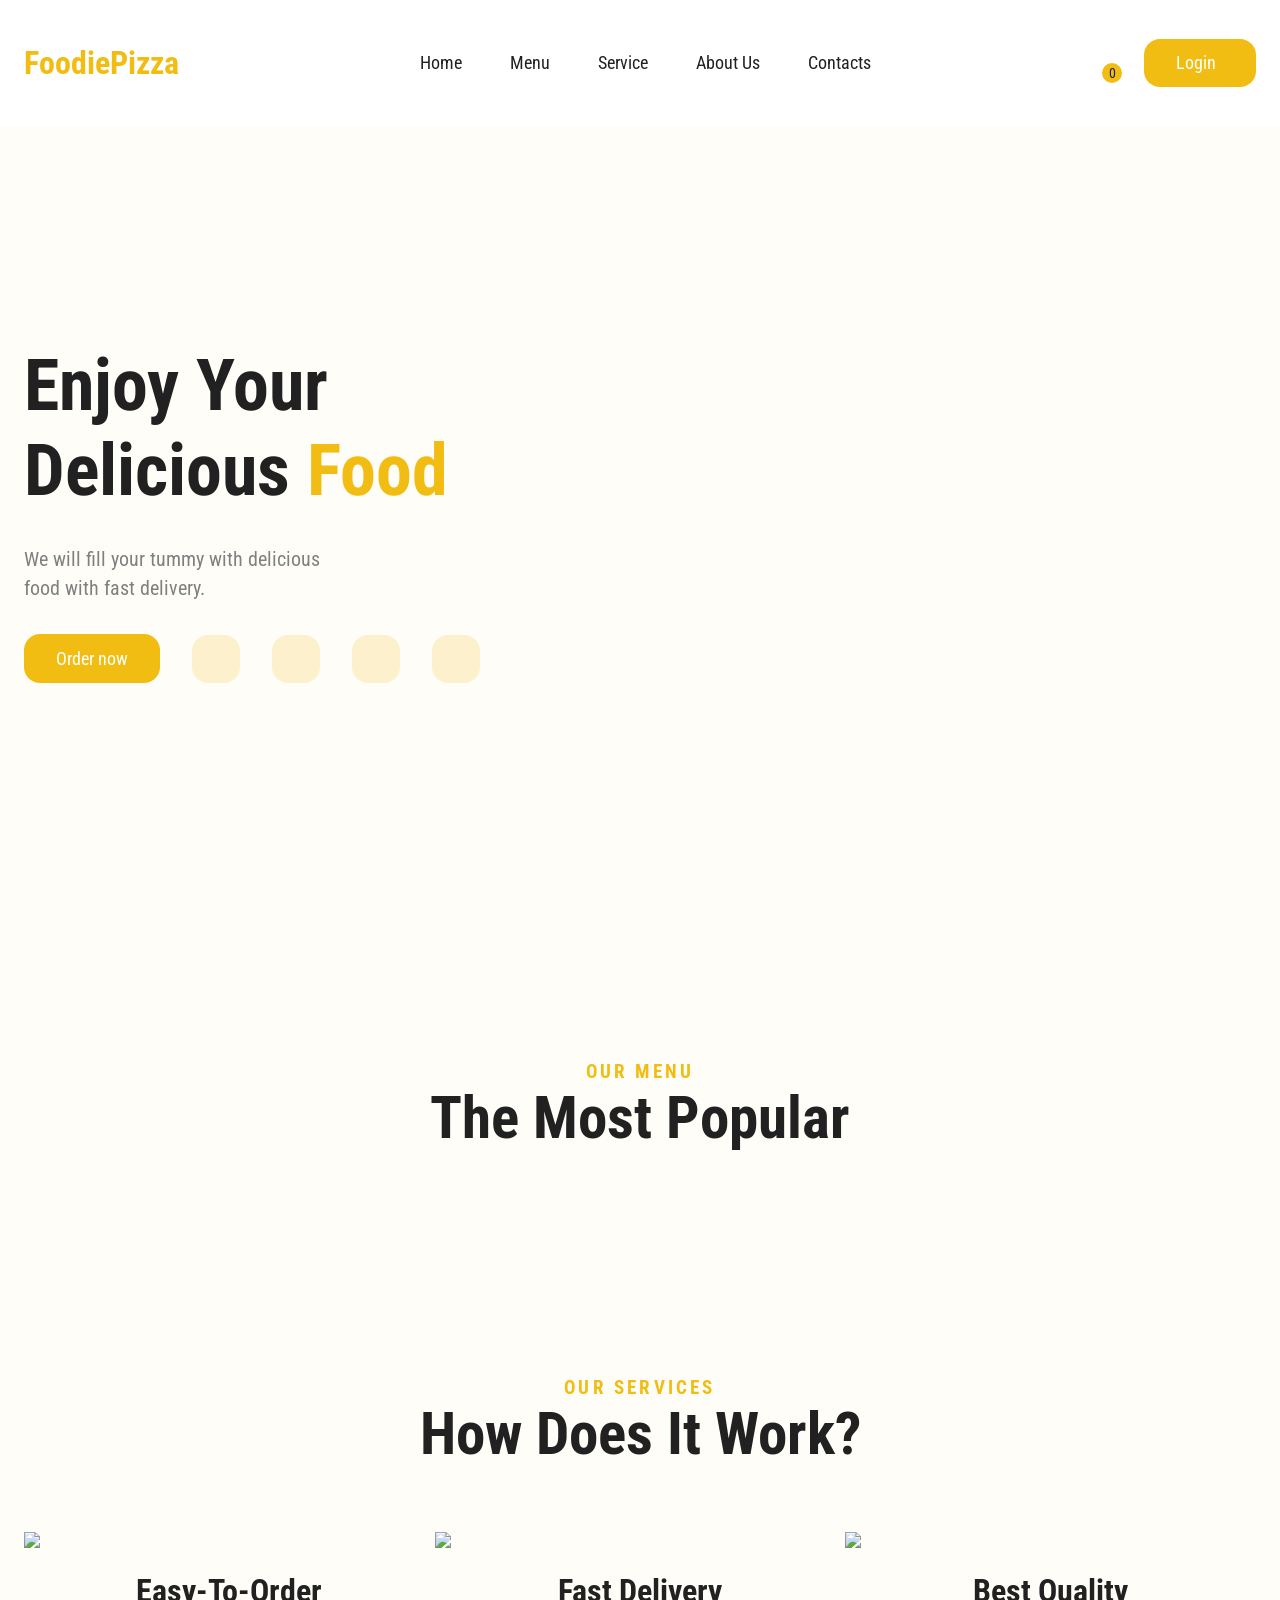
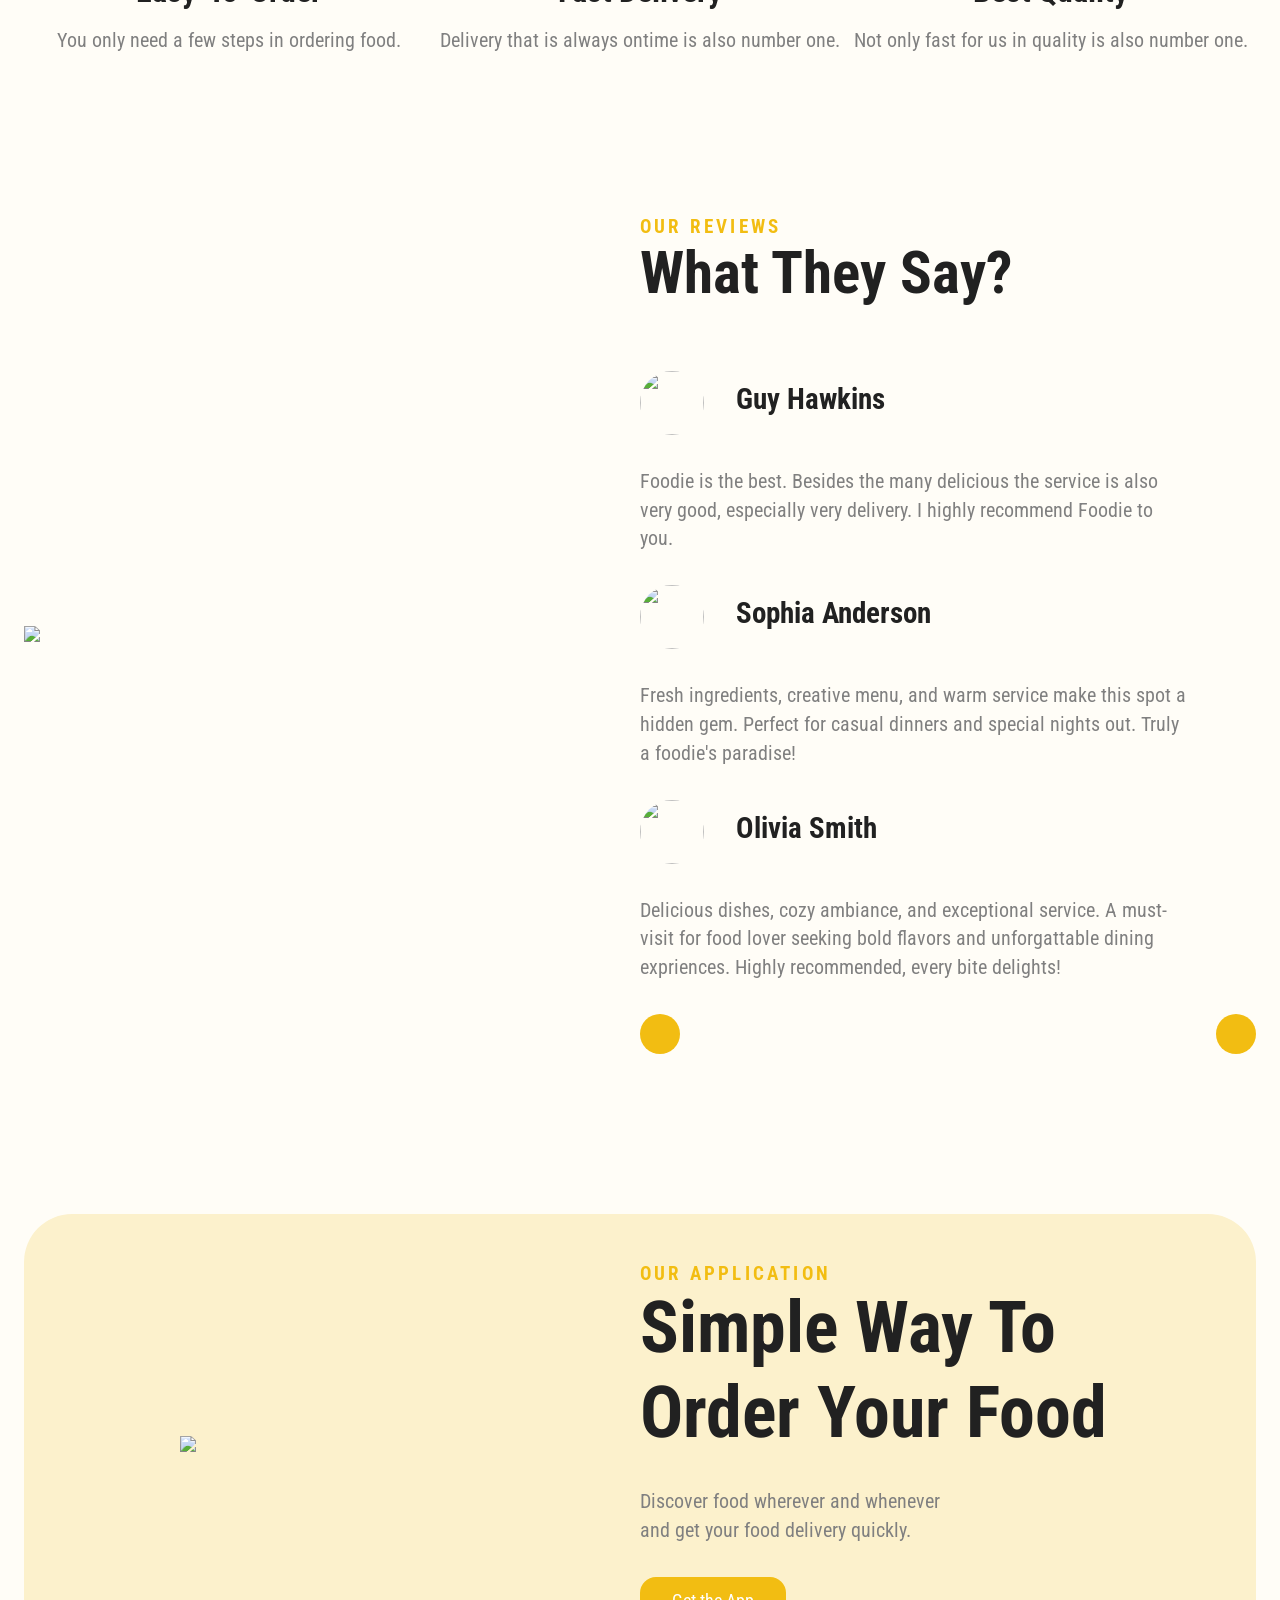
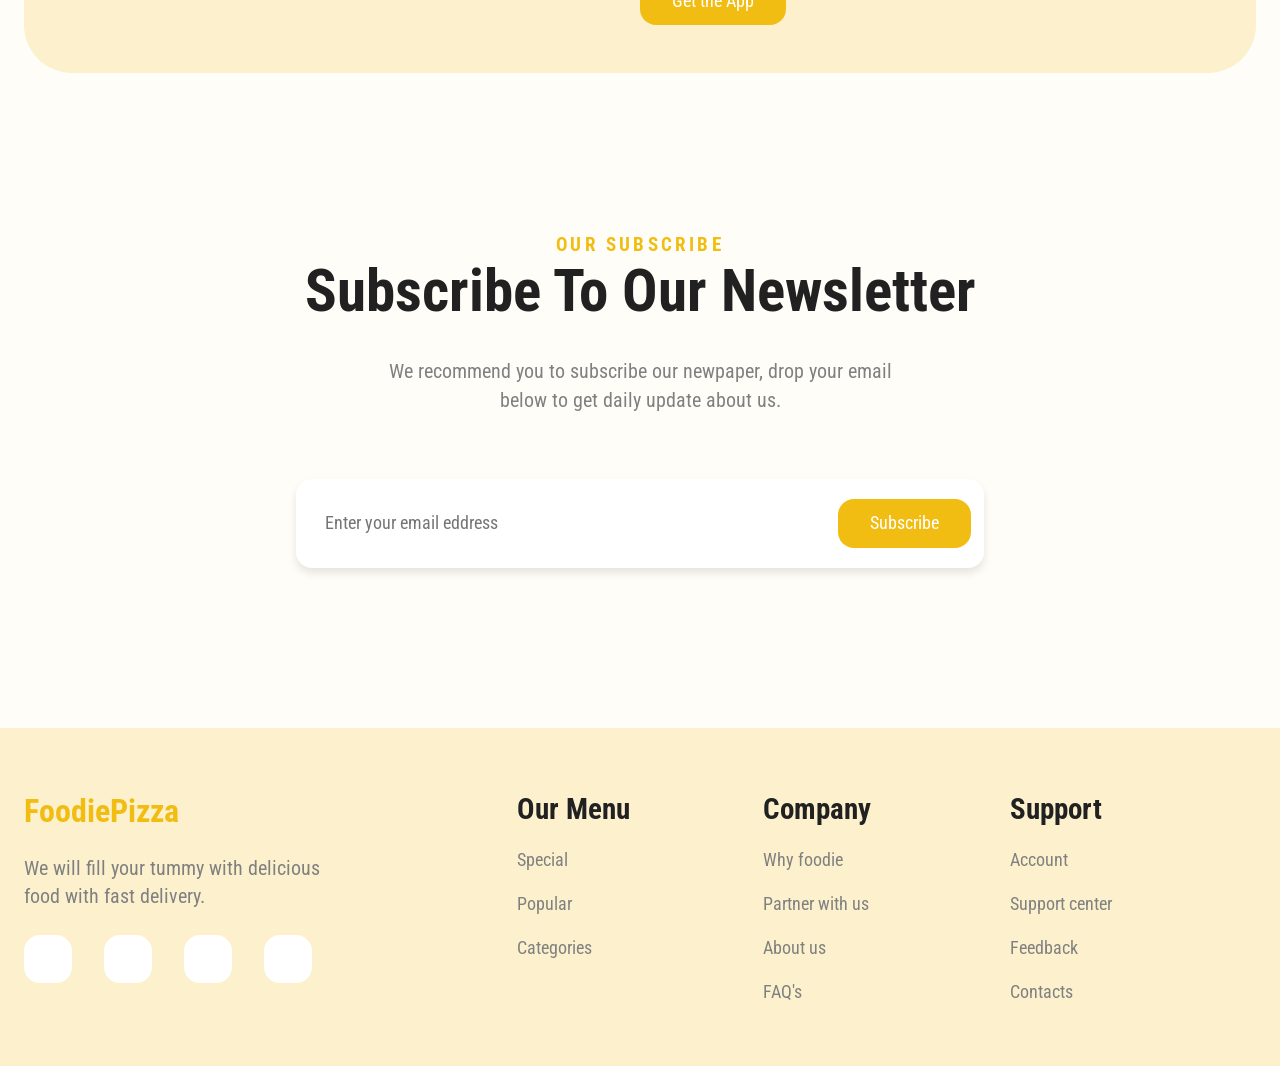
==== index.html @ daa7cce9 "update code" ====
<!DOCTYPE html>
<html lang="en">

<head>
    <meta charset="UTF-8">
    <meta name="viewport" content="width=device-width, initial-scale=1.0">
    <title>Smart Online Pizza Delivery Management System</title>
    <link rel="stylesheet" href="https://cdnjs.cloudflare.com/ajax/libs/font-awesome/7.0.1/css/all.min.css"
        integrity="sha512-2SwdPD6INVrV/lHTZbO2nodKhrnDdJK9/kg2XD1r9uGqPo1cUbujc+IYdlYdEErWNu69gVcYgdxlmVmzTWnetw=="
        crossorigin="anonymous" referrerpolicy="no-referrer" />
    <link rel="stylesheet" href="https://cdn.jsdelivr.net/npm/swiper@12/swiper-bundle.min.css" />
    <link rel="icon" href="/Images/Web-Icon.png">
    <link rel="stylesheet" href="style.css">
    <script defer src="main.js"></script>
</head>

<body>
    <!-- HEADER PART -->
    <header>
        <nav class="navbar flex between wrapper">
            <a href="index1.html" class="logo" id="logo-Link">FoodiePizza</a>

            <!-- DESKTOP MENUS -->
            <ul class="navlist flex gap-3">
                <li>
                    <a href="home.html" class="home-link">Home</a>
                </li>
                <a href="menu.html" class="menu-link">Menu</a>
                </li>
                <!-- <li class="dropdown">

                    <ul class="dropdown-menu">
                        <li><a href="#">Giant Slice</a></li>
                        <li><a href="#">Regular Pizza</a></li>
                        <li><a href="#">Sides</a></li>
                        <li><a href="#">Medium Pizza</a></li>
                        <li><a href="#">Large Pizza</a></li>
                        <li><a href="#">Simple-Veg</a></li>
                        <li><a href="#">Premium-Veg</a></li>
                        <li><a href="#">Exotic-Veg</a></li>
                        <li><a href="#">Special-Veg</a></li>
                        <li><a href="#">Jain-Special-Veg</a></li>
                        <li><a href="#">Veg-Cheese-Burst-Pizza</a></li>
                        <li><a href="#">Value-Meal</a></li>
                        <li><a href="#">Garlic-Bread</a></li>
                        <li><a href="#">Pastas</a></li>
                    </ul> 
                </li>-->
                <li>
                    <a href="service.html" class="service-link">Service</a>
                </li>
                <li>
                    <a href="about.html" class="about-link">About Us</a>
                </li>
                <li>
                    <a href="contact.html" class="contact-link">Contacts</a>
                </li>
            </ul>

            <div class="desktop-action flex gap-2">
                <a href="#" class="cart-icon">
                    <i class="fa-solid fa-bag-shopping"></i>
                    <span class="cart-value">0</span>
                </a>
                <a href="login.html" class="btn">
                    Login
                    &nbsp;
                    <i class="fa-solid fa-arrow-right-from-bracket"></i>
                </a>
                <a href="#" class="hamburger">
                    <i class="fa-solid fa-bars"></i>
                </a>
            </div>

            <!-- MOBILE MENUS -->
            <ul class="mobile-menu">
                <li>
                    <a href="home.html">Home</a>
                </li>
                <li>
                    <a href="menu.html">Menu</a>
                </li>
                <li>
                    <a href="service.html">Service</a>
                </li>
                <li>
                    <a href="about.html">About Us</a>
                </li>
                <li>
                    <a href="contact.html">Contacts</a>
                </li>
                <li>
                    <a href="login.html" class="btn">
                        Sign In
                        &nbsp;
                        <i class="fa-solid fa-arrow-right-from-bracket"></i>
                    </a>
                </li>
            </ul>
        </nav>
    </header>

    <!-- SECTION PART -->
    <main>
        <section id="home">
            <div class="hero-section flex wrapper gap-4">
                <div class="content">
                    <h1>
                        Enjoy Your <br> Delicious
                        <span>Food</span>
                    </h1>
                    <p class="para">
                        We will fill your tummy with delicious<br> food with fast delivery.
                    </p>
                    <div class="flex gap-2">
                        <a href="#" class="btn">Order now</a>

                        <a href="#" class="social-icon">
                            <i class="fa-brands fa-x-twitter"></i>
                        </a>
                        <a href="#" class="social-icon">
                            <i class="fa-brands fa-instagram"></i>
                        </a>
                        <a href="#" class="social-icon">
                            <i class="fa-brands fa-facebook-f"></i>
                        </a>
                        <a href="#" class="social-icon">
                            <i class="fa-brands fa-google-plus-g"></i>
                        </a>
                    </div>
                </div>

                <div class="image-container">
                    <img src="Images/delivery-man.png" alt="" srcset="">
                </div>
            </div>
        </section>

        <section id="menu">
            <div class="wrapper p-top">
                <div class="text-center">
                    <h5>Our Menu</h5>
                    <h2>The Most Popular</h2>
                </div>
                <div class="card-list text-center flex mt-4 gap-3">
                    <!-- <div id="home-products" class="card-list text-center flex mt-4 gap-3"></div> -->
                    <!-- <div class="order-card">
                        <div class="card-image">
                            <img src="Images/pizza-1.png">
                        </div>
                        <h4>Tomato Cheesy Pizza</h4>
                        <h4 class="price">$200</h4>
                        <a href="#" class="btn">Add to Cart</a>
                    </div>
                    <div class="order-card">
                        <div class="card-image">
                            <img src="Images/pizza-1.png">
                        </div>
                        <h4>Tomato Cheesy Pizza</h4>
                        <h4 class="price">$200</h4>
                        <a href="#" class="btn">Add to Cart</a>
                    </div>
                    <div class="order-card">
                        <div class="card-image">
                            <img src="Images/pizza-1.png">
                        </div>
                        <h4>Tomato Cheesy Pizza</h4>
                        <h4 class="price">$200</h4>
                        <a href="#" class="btn">Add to Cart</a>
                    </div>
                    <div class="order-card">
                        <div class="card-image">
                            <img src="Images/pizza-1.png">
                        </div>
                        <h4>Tomato Cheesy Pizza</h4>
                        <h4 class="price">$200</h4>
                        <a href="#" class="btn">Add to Cart</a>
                    </div> -->
                </div>

                <!-- CART TAB -->
                <div class="cart-tab">
                    <h3>Your Cart</h3>


                    <div class="cart-list">

                    </div>

                    <div class="total-container">
                        <h4>Total</h4>
                        <h4 class="cart-total">$0.00</h4>
                    </div>

                    <div class="btn-container flex gap-2">
                        <a href="#" class="btn close-btn">Close</a>
                        <a href="#" class="btn checkout-btn">Check Out</a>
                    </div>
                </div>
            </div>
        </section>

        <section id="service">
            <div class="p-top wrapper">
                <div class="text-center">
                    <h5>Our Services</h5>
                    <h2>How does it work?</h2>
                </div>

                <div class="flex text-center mt-4 gap-4">
                    <div class="service-card">
                        <div class="images-container">
                            <img src="Images/easy-to-order.png">
                        </div>

                        <h3>Easy-To-Order</h3>
                        <p>You only need a few steps in ordering food.</p>
                    </div>

                    <div class="service-card">
                        <div class="images-container">
                            <img src="Images/fast-delivery.png">
                        </div>

                        <h3>Fast Delivery</h3>
                        <p>Delivery that is always ontime is also number one.</p>
                    </div>

                    <div class="service-card">
                        <div class="images-container">
                            <img src="Images/best-quality.png">
                        </div>

                        <h3>Best Quality</h3>
                        <p>Not only fast for us in quality is also number one.</p>
                    </div>
                </div>
            </div>
        </section>

        <section>
            <div class="wrapper p-top flex gap-3">
                <div class="image-container">
                    <img src="Images/delivery-boy-with-phone.png">
                </div>

                <div class="review-container">
                    <h5>Our reviews</h5>
                    <h2>What they say?</h2>
                    <div class="swiper mySwiper">
                        <div class="swiper-wrapper mt-4">
                            <div class="swiper-slide">
                                <div class="flex gap-2">
                                    <div class="profile">
                                        <img src="Images/profile1.jpeg">
                                    </div>
                                    <div>
                                        <h4>Guy Hawkins</h4>
                                        <div class="mt-half">
                                            <i class="fa-solid fa-star"></i>
                                            <i class="fa-solid fa-star"></i>
                                            <i class="fa-solid fa-star"></i>
                                            <i class="fa-solid fa-star"></i>
                                        </div>
                                    </div>
                                </div>
                                <p class="para">Foodie is the best. Besides the many delicious the service is also
                                    very good, especially very delivery. I highly recommend Foodie to you.</p>
                            </div>

                            <div class="swiper-slide">
                                <div class="flex gap-2">
                                    <div class="profile">
                                        <img src="Images/profile2.jpeg">
                                    </div>
                                    <div>
                                        <h4>Sophia Anderson</h4>
                                        <div class="mt-half">
                                            <i class="fa-solid fa-star"></i>
                                            <i class="fa-solid fa-star"></i>
                                            <i class="fa-solid fa-star"></i>
                                            <i class="fa-solid fa-star"></i>
                                        </div>
                                    </div>
                                </div>
                                <p class="para">Fresh ingredients, creative menu, and warm service make this spot a
                                    hidden gem. Perfect for casual dinners and special nights out. Truly a foodie's
                                    paradise!</p>
                            </div>

                            <div class="swiper-slide">
                                <div class="flex gap-2">
                                    <div class="profile">
                                        <img src="Images/profile3.jpeg">
                                    </div>
                                    <div>
                                        <h4>Olivia Smith</h4>
                                        <div class="mt-half">
                                            <i class="fa-solid fa-star"></i>
                                            <i class="fa-solid fa-star"></i>
                                            <i class="fa-solid fa-star"></i>
                                            <i class="fa-solid fa-star"></i>
                                        </div>
                                    </div>
                                </div>
                                <p class="para">Delicious dishes, cozy ambiance, and exceptional service. A
                                    must-visit for food lover seeking bold flavors and unforgattable dining
                                    expriences. Highly recommended, every bite delights!</p>
                            </div>
                        </div>
                        <div class="flex between" id="prev">
                            <a href="#" class="arrow">
                                <i class="fa-solid fa-arrow-left"></i>
                            </a>
                            <a href="#" class="arrow" id="next">
                                <i class="fa-solid fa-arrow-right"></i>
                            </a>
                        </div>
                    </div>
                </div>
            </div>
        </section>

        <section id="about">
            <div class="wrapper p-top">
                <div class="app-container flex between">
                    <div class="image-container">
                        <img src="Images/mobile-app.png">
                    </div>

                    <div class="content">
                        <h5>Our Application</h5>
                        <h2>Simple Way to<br> order your Food</h2>
                        <p class="para">Discover food wherever and whenever<br> and get your food delivery quickly.</p>
                        <a href="#" class="btn">Get the App</a>
                    </div>
                </div>
            </div>
        </section>

        <section id="contact">
            <div class="wrapper p-top">
                <div class="text-center">
                    <h5>Our Subscribe</h5>
                    <h2>Subscribe to Our Newsletter</h2>
                    <p class="para m-auto">
                        We recommend you to subscribe our newpaper, drop your email below to get daily update about us.
                    </p>

                    <label class="input-container flex">
                        <input type="email" name="email" id="email" placeholder="Enter your email eddress"
                            autocomplete="off">
                        <a href="#" class="btn">Subscribe</a>
                    </label>
                </div>
            </div>
        </section>
    </main>



    <!-- FOOTER PART -->
    <footer>
        <div class="footer-container">
            <div class="flex wrapper gap-4">
                <div class="footer-wrapper">
                    <a href="#" class="logo">FoodiePizza</a>
                    <p class="mt-one-half">
                        We will fill your tummy with delicious<br> food with fast delivery.
                    </p>
                    <div class="flex gap-2 mt-one-half">

                        <a href="#" class="social-icon">
                            <i class="fa-brands fa-x-twitter"></i>
                        </a>
                        <a href="#" class="social-icon">
                            <i class="fa-brands fa-instagram"></i>
                        </a>
                        <a href="#" class="social-icon">
                            <i class="fa-brands fa-facebook-f"></i>
                        </a>
                        <a href="#" class="social-icon">
                            <i class="fa-brands fa-google-plus-g"></i>
                        </a>
                    </div>
                </div>

                <ul class="footer-wrapper">
                    <li>
                        <h4>Our Menu</h4>
                    </li>
                    <li class="mt-one-half">
                        <a href="#" class="footer-link">Special</a>
                    </li>
                    <li class="mt-one-half">
                        <a href="#" class="footer-link">Popular</a>
                    </li>
                    <li class="mt-one-half">
                        <a href="#" class="footer-link">Categories</a>
                    </li>
                </ul>

                <ul class="footer-wrapper">
                    <li>
                        <h4>Company</h4>
                    </li>
                    <li class="mt-one-half">
                        <a href="#" class="footer-link">Why foodie</a>
                    </li>
                    <li class="mt-one-half">
                        <a href="#" class="footer-link">Partner with us</a>
                    </li>
                    <li class="mt-one-half">
                        <a href="#" class="footer-link">About us</a>
                    </li>
                    <li class="mt-one-half">
                        <a href="#" class="footer-link">FAQ's</a>
                    </li>
                </ul>

                <ul class="footer-wrapper">
                    <li>
                        <h4>Support</h4>
                    </li>
                    <li class="mt-one-half">
                        <a href="#" class="footer-link">Account</a>
                    </li>
                    <li class="mt-one-half">
                        <a href="#" class="footer-link">Support center</a>
                    </li>
                    <li class="mt-one-half">
                        <a href="#" class="footer-link">Feedback</a>
                    </li>
                    <li class="mt-one-half">
                        <a href="#" class="footer-link">Contacts</a>
                    </li>
                </ul>


            </div>
        </div>
    </footer>

    <script src="https://cdn.jsdelivr.net/npm/swiper@12/swiper-bundle.min.js"></script>
</body>

</html>
---- style.css ----
@import url('https://fonts.googleapis.com/css2?family=Roboto+Condensed:ital,wght@0,100..900;1,100..900&display=swap');

* {
    margin: 0;
    padding: 0;
    font-family: "Roboto Condensed", sans-serif;
    box-sizing: border-box;
    /* border: .1rem solid red; */
}

:root {
    --lead: #212121;
    --gold-finger: #f2bd12;
    --eye-ball: #fffdf7;
    --hint-yellow: #fcf1cc;
    --pure-white: #fff;
}

body {
    background: var(--eye-ball);
    padding-top: 14vh;
}

body.cart-open {
    margin-right: 25rem;
    transition: 0.3s;
}

main,
header,
footer {
    transition: 1s ease-in-out;
}









/* BASIC STYLING */

a {
    font-size: 1.1rem;
    text-decoration: none;
    color: var(--lead);
}

.flex {
    display: flex;
    align-items: center;
    flex-wrap: wrap;
}

li {
    list-style: none;
}

.between {
    justify-content: space-between;
}

.gap-2 {
    gap: 2rem;
}

.gap-3 {
    gap: 3rem;
}

.wrapper {
    /* background: gold; */
    max-width: 1300px;
    margin: auto;
    padding-inline: 1.5rem;
}

img {
    max-width: 100%;
    height: auto;
    margin: auto;
    display: block;
}

.p-top {
    padding-top: 10rem;
}

.text-center {
    text-align: center;
}

.mt-4 {
    margin-top: 4rem;
}

.mt-half {
    margin-top: .5rem;
}

.m-auto {
    margin: auto;
}

.mt-one-half {
    margin-top: 1.5rem;
}







/* HEADER STYLING */

.navbar {
    height: 14vh;
    position: fixed;
    top: 0px;
    left: 0;
    right: 0;
    width: 100%;
    background: white;
    z-index: 98;
}

.logo {
    font-size: 2rem;
    font-weight: bold;
    color: var(--gold-finger);
}

.btn {
    display: inline-block;
    padding: .9rem 2rem;
    background: var(--gold-finger);
    border-radius: 1rem;
    font-size: 1.1rem;
    color: var(--pure-white);
    box-shadow: rgba(0, 0, 0, 0.0.1) 0 2px 1px;
    transition: .3s ease-in-out;
}

.btn:hover {
    background: var(--lead);
}

.cart-icon {
    color: var(--lead);
    font-size: 1.3rem;
    position: relative;
}

.cart-icon .cart-value {
    position: absolute;
    top: 50%;
    right: -10px;
    font-size: .85rem;
    width: 20px;
    aspect-ratio: 1;
    border-radius: 100vw;
    background: var(--gold-finger);
    color: var(--lead);
    text-align: center;
    line-height: 20px;
}

.desktop-action .hamburger {
    font-size: 1.5rem;
    display: none;
}

.mobile-menu {
    display: none;
}

/* DROP-DOWN SECTION  */

.dropdown {
    position: relative;
}

.dropdown-menu {
    display: none;
    position: absolute;
    background: white;
    list-style: none;
    padding: 0;
    margin: 0;
    min-width: 150px;
    box-shadow: 0 5px 10px rgba(0, 0, 0, 0.2);
}

.dropdown-menu li a {
    display: block;
    padding: 10px;
    color: black;
    text-decoration: none;
}

.dropdown-menu li a:hover {
    background: #f2f2f2;
}

.dropdown:hover .dropdown-menu {
    display: block;
}





/* Login/SignUp Page */

.auth-container {
  width: 350px;
  margin: 100px auto;
  padding: 30px;
  background: white;
  border-radius: 10px;
  box-shadow: 0 0 10px rgba(0,0,0,0.1);
  text-align: center;
}

.auth-container h2 {
  margin-bottom: 20px;
  color: #ff4d00;
}

.auth-container input {
  width: 100%;
  padding: 10px;
  margin: 10px 0;
  border: 1px solid #ccc;
  border-radius: 5px;
}

.auth-container button {
  width: 100%;
  padding: 10px;
  background: #ff4d00;
  color: white;
  border: none;
  border-radius: 5px;
  cursor: pointer;
}

.auth-container button:hover {
  background: #e63e00;
}

.auth-container a {
  color: #ff4d00;
  text-decoration: none;
}











/* SECTION STYLING */

.hero-section {
    min-height: calc(100vh - 14vh);
}

.content,
.image-container,
.service-card {
    flex: 1;
    flex-basis: 300px;
}

h1 {
    font-size: 5.6vw;
    color: var(--lead);
}

h1 span {
    color: var(--gold-finger);
}

p {
    font-size: 1.25rem;
    color: gray;
    line-height: 1.8rem;
    font-weight: 400px;

}

.para {
    margin-block: 2rem;
    max-width: 550px;
}

.social-icon {
    background: var(--hint-yellow);
    width: 3rem;
    aspect-ratio: 1;
    border-radius: 1rem;
    font-size: 1.2rem;
    text-align: center;
    line-height: 3rem;
    box-shadow: rgba(0, 0, 0, 0.0.1) 0 2px 1px;
    transition: .3s ease-in-out;
}

.social-icon:hover {
    background: var(--lead);
    color: var(--pure-white);
}









/* SECTION 1 */

h5 {
    font-size: 1.2rem;
    letter-spacing: .2rem;
    color: var(--gold-finger);
    text-transform: uppercase;
}

h2 {
    font-size: 3.7rem;
    text-transform: capitalize;
    color: var(--lead);
}

h3 {
    font-size: 2rem;
    text-transform: capitalize;
    color: var(--lead);
}

.service-card h3 {
    margin-top: 1.5rem;
    margin-bottom: 1rem;
}



/* SECTION 2 */

.order-card {
    flex: 1;
    flex-basis: 300px;
    background: var(--pure-white);
    padding: 0 1rem 2rem 1rem;
    border: .2rem solid var(--gold-finger);
    border-radius: 2rem;
    box-shadow: rgba(0, 0, 0, 0.05) 8px 8px 8px,
        rgba(0, 0, 0, 0.05) 8px 8px 8px inset;
    height: 475.58px;
    width: 310px;
}

.order-card img {
    margin-top: 1rem;
    margin-bottom: 1rem;
    width: 15rem;
    filter: drop-shadow(rgba(0, 0, 0, 0.2) 0 10px 10px);
}

h4 {
    font-size: 1.8rem;
    color: var(--lead);
}

.order-card .price {
    font-size: 1.7rem;
    color: var(--gold-finger);
    padding: 1.3rem 0 2rem 0;
}

/* CART TAB STYLING */

.cart-tab {
    background: var(--hint-yellow);
    position: fixed;
    inset: 0 -500px 0 auto;
    width: 25rem;
    padding-block: 2rem;
    display: flex;
    flex-direction: column;
    justify-content: center;
    align-items: center;
    z-index: 99;
    box-shadow: rgba(0, 0, 0, 0.1) -10px -10px 20px;
    transition: .3s ease-in-out;
}

.card-image {
    height: 280px;
    display: flex;
    align-items: center;
    justify-content: center;
}

.card-image img {
    width: 240px;
    height: 240px;
    object-fit: contain;
}

.cart-tab-active {
    inset: 0 0 0 auto;
}

.cart-list {
    flex: 1;
    width: 100%;
    margin-top: 1.5rem;
    overflow: auto;
}

.cart-list::-webkit-scrollbar {
    width: 0;
}

.total-container {
    width: 100%;
    background: var(--gold-finger);
    text-align: center;
    margin-block: 1rem;
    padding-block: 1rem;
}

.total-container h4 {
    display: inline-block;
    font-size: 1.3rem;
    font-weight: 400;
}

.btn-container .btn {
    background: var(--lead);
    transition: .3s ease-in-out;
}

.btn-container .btn:hover {
    background: var(--gold-finger);
    color: var(--lead);
}

.item {
    display: flex;
    align-content: center;
    gap: 1rem;
    padding: .7rem 1rem;
    transition: all .5s ease-in-out;
}

.item.slide-out {
    transform: translateX(50%);
}

.item .detail {
    flex: 2;
}

.cart-list .item:nth-child(even) {
    background: var(--eye-ball);
}

.item .item-image img {
    width: 5rem;
}

.item .h4 {
    font-size: 1.3rem;
    color: var(--lead);
}

.item .item-total {
    font-weight: 400;
    margin-top: .3rem;
}

.quantity-btn {
    background: var(--lead);
    color: var(--pure-white);
    width: 1.7rem;
    aspect-ratio: 1;
    border-radius: 100vw;
    text-align: center;
    line-height: 1.7rem;
}

.quantity-value {
    font-size: 1.2rem;
    font-weight: 400;
    margin-inline: .6rem;
}


/* SECTION 3 */

.review-container {
    width: 650px;
    min-width: 50%;
    flex: 1;
}

.swiper {
    width: 100%;
    height: 100%;
}

.profile {
    width: 4rem;
    aspect-ratio: 1;
    border-radius: 100vw;
    overflow: hidden;
}

.profile img {
    width: 100%;
    height: 100%;
    object-fit: cover;
}

.fa-star {
    color: var(--gold-finger);
}

.arrow {
    width: 2.5rem;
    aspect-ratio: 1;
    border-radius: 100vw;
    background: var(--gold-finger);
    color: var(--lead);
    text-align: center;
    line-height: 2.5rem;
}

/* SECTION 4 */

.app-container {
    background: var(--hint-yellow);
    padding: 3rem 6rem;
    border-radius: 3rem;
}

.app-container .content h2 {
    font-size: 4.5rem;
}

.app-container .image-container img {
    width: 25rem;
}

/* SECTION 5 */

.input-container {
    width: 43rem;
    max-width: 100%;
    background: gold;
    padding: .8rem;
    background: var(--pure-white);
    box-shadow: rgba(0, 0, 0, 0.1) 0 5px 8px;
    border-radius: 1rem;
    margin: 4rem auto 0 auto;
}

input[type="email"] {
    flex: 1;
    height: 7vh;
    background: transparent;
    border: none;
    font-size: 1.1rem;
    padding-left: 1rem;
}

input[type="email"]:focus {
    outline: none;
}








/* FOOTER STYLING */

.footer-container {
    margin-top: 10rem;
    padding-block: 4rem;
    background: var(--hint-yellow);
}

.footer-container .flex {
    align-items: flex-start;
}

.footer-wrapper {
    flex: 1;
    flex-basis: 150px;
}

.footer-wrapper:nth-child(1) {
    flex: 2;
    flex-basis: 300px;
}

.footer-wrapper .social-icon {
    background: var(--pure-white);
}

.footer-wrapper .social-icon:hover {
    background: var(--lead);
    color: var(--pure-white);
}

.footer-link {
    color: gray;
    font-size: 1.1rem;
    transition: 3s ease-in-out;
}

.footer-link:hover {
    color: var(--lead);
}





/* MEDIA QUERIES STYLING*/

@media screen and (max-width: 780px) {

    /* HEADER STYLING */
    .navlist,
    .desktop-action .btn {
        display: none;
    }

    .desktop-action .hamburger {
        display: block;
    }

    .mobile-menu {
        display: flex;
        flex-direction: column;
        justify-content: center;
        align-items: center;
        gap: 2rem;
        position: absolute;
        top: 20%;
        left: -100%;
        transform: translateX(-50%);
        width: 20rem;
        padding: 2rem;
        background: var(--pure-white);
        border: .1rem solid var(--gold-finger);
        border-radius: 2rem;
        box-shadow: rgba(0, 0, 0, 0.05) 8px 8px 8px,
            rgba(0, 0, 0, 0.05) 8px 8px 8px inset;
        transition: all .5s ease-in-out;
    }

    .mobile-menu-active {
        left: 50%;
        transform: translateX(-50%);
    }

    /* SECTION STYLING */

    /* HERO STYLING */

    h1 {
        font-size: 3.6rem;
    }

    .content {
        padding-top: 3rem;
    }

    .gap-2 {
        gap: 1.4rem;
    }

    .gap-4 {
        gap: 4rem;
    }

    /* SECTION 1 */

    h2 {
        font-size: 3rem;
    }

    /* SECTION 4 */

    .app-container {
        padding: 2.2rem;
    }

    .app-container.content h2 {
        font-size: 3.5rem;
    }
=======
@import url('https://fonts.googleapis.com/css2?family=Roboto+Condensed:ital,wght@0,100..900;1,100..900&display=swap');

* {
    margin: 0;
    padding: 0;
    font-family: "Roboto Condensed", sans-serif;
    box-sizing: border-box;
    /* border: .1rem solid red; */
}

:root {
    --lead: #212121;
    --gold-finger: #f2bd12;
    --eye-ball: #fffdf7;
    --hint-yellow: #fcf1cc;
    --pure-white: #fff;
}

body {
    background: var(--eye-ball);
    padding-top: 14vh;
}

body.cart-open {
    margin-right: 25rem;
    transition: 0.3s;
}

main,
header,
footer {
    transition: 1s ease-in-out;
}









/* BASIC STYLING */

a {
    font-size: 1.1rem;
    text-decoration: none;
    color: var(--lead);
}

.flex {
    display: flex;
    align-items: center;
    flex-wrap: wrap;
}

li {
    list-style: none;
}

.between {
    justify-content: space-between;
}

.gap-2 {
    gap: 2rem;
}

.gap-3 {
    gap: 3rem;
}

.wrapper {
    /* background: gold; */
    max-width: 1300px;
    margin: auto;
    padding-inline: 1.5rem;
}

img {
    max-width: 100%;
    height: auto;
    margin: auto;
    display: block;
}

.p-top {
    padding-top: 10rem;
}

.text-center {
    text-align: center;
}

.mt-4 {
    margin-top: 4rem;
}

.mt-half {
    margin-top: .5rem;
}

.m-auto {
    margin: auto;
}

.mt-one-half {
    margin-top: 1.5rem;
}







/* HEADER STYLING */

.navbar {
    height: 14vh;
    position: fixed;
    top: 0px;
    left: 0;
    right: 0;
    width: 100%;
    background: white;
    z-index: 98;
}

.logo {
    font-size: 2rem;
    font-weight: bold;
    color: var(--gold-finger);
}

.btn {
    display: inline-block;
    padding: .9rem 2rem;
    background: var(--gold-finger);
    border-radius: 1rem;
    font-size: 1.1rem;
    color: var(--pure-white);
    box-shadow: rgba(0, 0, 0, 0.0.1) 0 2px 1px;
    transition: .3s ease-in-out;
}

.btn:hover {
    background: var(--lead);
}

.cart-icon {
    color: var(--lead);
    font-size: 1.3rem;
    position: relative;
}

.cart-icon .cart-value {
    position: absolute;
    top: 50%;
    right: -10px;
    font-size: .85rem;
    width: 20px;
    aspect-ratio: 1;
    border-radius: 100vw;
    background: var(--gold-finger);
    color: var(--lead);
    text-align: center;
    line-height: 20px;
}

.desktop-action .hamburger {
    font-size: 1.5rem;
    display: none;
}

.mobile-menu {
    display: none;
}

/* DROP-DOWN SECTION  */

.dropdown {
    position: relative;
}

.dropdown-menu {
    display: none;
    position: absolute;
    background: white;
    list-style: none;
    padding: 0;
    margin: 0;
    min-width: 150px;
    box-shadow: 0 5px 10px rgba(0, 0, 0, 0.2);
}

.dropdown-menu li a {
    display: block;
    padding: 10px;
    color: black;
    text-decoration: none;
}

.dropdown-menu li a:hover {
    background: #f2f2f2;
}

.dropdown:hover .dropdown-menu {
    display: block;
}





/* Login/SignUp Page */

.auth-container {
  width: 350px;
  margin: 100px auto;
  padding: 30px;
  background: white;
  border-radius: 10px;
  box-shadow: 0 0 10px rgba(0,0,0,0.1);
  text-align: center;
}

.auth-container h2 {
  margin-bottom: 20px;
  color: #ff4d00;
}

.auth-container input {
  width: 100%;
  padding: 10px;
  margin: 10px 0;
  border: 1px solid #ccc;
  border-radius: 5px;
}

.auth-container button {
  width: 100%;
  padding: 10px;
  background: #ff4d00;
  color: white;
  border: none;
  border-radius: 5px;
  cursor: pointer;
}

.auth-container button:hover {
  background: #e63e00;
}

.auth-container a {
  color: #ff4d00;
  text-decoration: none;
}











/* SECTION STYLING */

.hero-section {
    min-height: calc(100vh - 14vh);
}

.content,
.image-container,
.service-card {
    flex: 1;
    flex-basis: 300px;
}

h1 {
    font-size: 5.6vw;
    color: var(--lead);
}

h1 span {
    color: var(--gold-finger);
}

p {
    font-size: 1.25rem;
    color: gray;
    line-height: 1.8rem;
    font-weight: 400px;

}

.para {
    margin-block: 2rem;
    max-width: 550px;
}

.social-icon {
    background: var(--hint-yellow);
    width: 3rem;
    aspect-ratio: 1;
    border-radius: 1rem;
    font-size: 1.2rem;
    text-align: center;
    line-height: 3rem;
    box-shadow: rgba(0, 0, 0, 0.0.1) 0 2px 1px;
    transition: .3s ease-in-out;
}

.social-icon:hover {
    background: var(--lead);
    color: var(--pure-white);
}









/* SECTION 1 */

h5 {
    font-size: 1.2rem;
    letter-spacing: .2rem;
    color: var(--gold-finger);
    text-transform: uppercase;
}

h2 {
    font-size: 3.7rem;
    text-transform: capitalize;
    color: var(--lead);
}

h3 {
    font-size: 2rem;
    text-transform: capitalize;
    color: var(--lead);
}

.service-card h3 {
    margin-top: 1.5rem;
    margin-bottom: 1rem;
}



/* SECTION 2 */

.order-card {
    flex: 1;
    flex-basis: 300px;
    background: var(--pure-white);
    padding: 0 1rem 2rem 1rem;
    border: .2rem solid var(--gold-finger);
    border-radius: 2rem;
    box-shadow: rgba(0, 0, 0, 0.05) 8px 8px 8px,
        rgba(0, 0, 0, 0.05) 8px 8px 8px inset;
    height: 475.58px;
    width: 310px;
}

.order-card img {
    margin-top: 1rem;
    margin-bottom: 1rem;
    width: 15rem;
    filter: drop-shadow(rgba(0, 0, 0, 0.2) 0 10px 10px);
}

h4 {
    font-size: 1.5rem;
    color: var(--lead);
}

.order-card .price {
    font-size: 1.7rem;
    color: var(--gold-finger);
    padding: 1.3rem 0 2rem 0;
}

/* CART TAB STYLING */

.cart-tab {
    background: var(--hint-yellow);
    position: fixed;
    inset: 0 -500px 0 auto;
    width: 25rem;
    padding-block: 2rem;
    display: flex;
    flex-direction: column;
    justify-content: center;
    align-items: center;
    z-index: 99;
    box-shadow: rgba(0, 0, 0, 0.1) -10px -10px 20px;
    transition: .3s ease-in-out;
}

.card-image {
    height: 280px;
    display: flex;
    align-items: center;
    justify-content: center;
}

.card-image img {
    width: 240px;
    height: 240px;
    object-fit: contain;
}

.cart-tab-active {
    inset: 0 0 0 auto;
}

.cart-list {
    flex: 1;
    width: 100%;
    margin-top: 1.5rem;
    overflow: auto;
}

.cart-list::-webkit-scrollbar {
    width: 0;
}

.total-container {
    width: 100%;
    background: var(--gold-finger);
    text-align: center;
    margin-block: 1rem;
    padding-block: 1rem;
}

.total-container h4 {
    display: inline-block;
    font-size: 1.3rem;
    font-weight: 400;
}

.btn-container .btn {
    background: var(--lead);
    transition: .3s ease-in-out;
}

.btn-container .btn:hover {
    background: var(--gold-finger);
    color: var(--lead);
}

.item {
    display: flex;
    align-content: center;
    gap: 1rem;
    padding: .7rem 1rem;
    transition: all .5s ease-in-out;
}

.item.slide-out {
    transform: translateX(50%);
}

.item .detail {
    flex: 2;
}

.cart-list .item:nth-child(even) {
    background: var(--eye-ball);
}

.item .item-image img {
    width: 5rem;
}

.item .h4 {
    font-size: 1.3rem;
    color: var(--lead);
}

.item .item-total {
    font-weight: 400;
    margin-top: .3rem;
}

.quantity-btn {
    background: var(--lead);
    color: var(--pure-white);
    width: 1.7rem;
    aspect-ratio: 1;
    border-radius: 100vw;
    text-align: center;
    line-height: 1.7rem;
}

.quantity-value {
    font-size: 1.2rem;
    font-weight: 400;
    margin-inline: .6rem;
}


/* SECTION 3 */

.review-container {
    width: 650px;
    min-width: 50%;
    flex: 1;
}

.swiper {
    width: 100%;
    height: 100%;
}

.profile {
    width: 4rem;
    aspect-ratio: 1;
    border-radius: 100vw;
    overflow: hidden;
}

.profile img {
    width: 100%;
    height: 100%;
    object-fit: cover;
}

.fa-star {
    color: var(--gold-finger);
}

.arrow {
    width: 2.5rem;
    aspect-ratio: 1;
    border-radius: 100vw;
    background: var(--gold-finger);
    color: var(--lead);
    text-align: center;
    line-height: 2.5rem;
}

/* SECTION 4 */

.app-container {
    background: var(--hint-yellow);
    padding: 3rem 6rem;
    border-radius: 3rem;
}

.app-container .content h2 {
    font-size: 4.5rem;
}

.app-container .image-container img {
    width: 25rem;
}

/* SECTION 5 */

.input-container {
    width: 43rem;
    max-width: 100%;
    background: gold;
    padding: .8rem;
    background: var(--pure-white);
    box-shadow: rgba(0, 0, 0, 0.1) 0 5px 8px;
    border-radius: 1rem;
    margin: 4rem auto 0 auto;
}

input[type="email"] {
    flex: 1;
    height: 7vh;
    background: transparent;
    border: none;
    font-size: 1.1rem;
    padding-left: 1rem;
}

input[type="email"]:focus {
    outline: none;
}








/* FOOTER STYLING */

.footer-container {
    margin-top: 10rem;
    padding-block: 4rem;
    background: var(--hint-yellow);
}

.footer-container .flex {
    align-items: flex-start;
}

.footer-wrapper {
    flex: 1;
    flex-basis: 150px;
}

.footer-wrapper:nth-child(1) {
    flex: 2;
    flex-basis: 300px;
}

.footer-wrapper .social-icon {
    background: var(--pure-white);
}

.footer-wrapper .social-icon:hover {
    background: var(--lead);
    color: var(--pure-white);
}

.footer-link {
    color: gray;
    font-size: 1.1rem;
    transition: 3s ease-in-out;
}

.footer-link:hover {
    color: var(--lead);
}





/* MEDIA QUERIES STYLING*/

@media screen and (max-width: 780px) {

    /* HEADER STYLING */
    .navlist,
    .desktop-action .btn {
        display: none;
    }

    .desktop-action .hamburger {
        display: block;
    }

    .mobile-menu {
        display: flex;
        flex-direction: column;
        justify-content: center;
        align-items: center;
        gap: 2rem;
        position: absolute;
        top: 20%;
        left: -100%;
        transform: translateX(-50%);
        width: 20rem;
        padding: 2rem;
        background: var(--pure-white);
        border: .1rem solid var(--gold-finger);
        border-radius: 2rem;
        box-shadow: rgba(0, 0, 0, 0.05) 8px 8px 8px,
            rgba(0, 0, 0, 0.05) 8px 8px 8px inset;
        transition: all .5s ease-in-out;
    }

    .mobile-menu-active {
        left: 50%;
        transform: translateX(-50%);
    }

    /* SECTION STYLING */

    /* HERO STYLING */

    h1 {
        font-size: 3.6rem;
    }

    .content {
        padding-top: 3rem;
    }

    .gap-2 {
        gap: 1.4rem;
    }

    .gap-4 {
        gap: 4rem;
    }

    /* SECTION 1 */

    h2 {
        font-size: 3rem;
    }

    /* SECTION 4 */

    .app-container {
        padding: 2.2rem;
    }

    .app-container.content h2 {
        font-size: 3.5rem;
    }
>>>>>>> d31a963 (first commit)
}
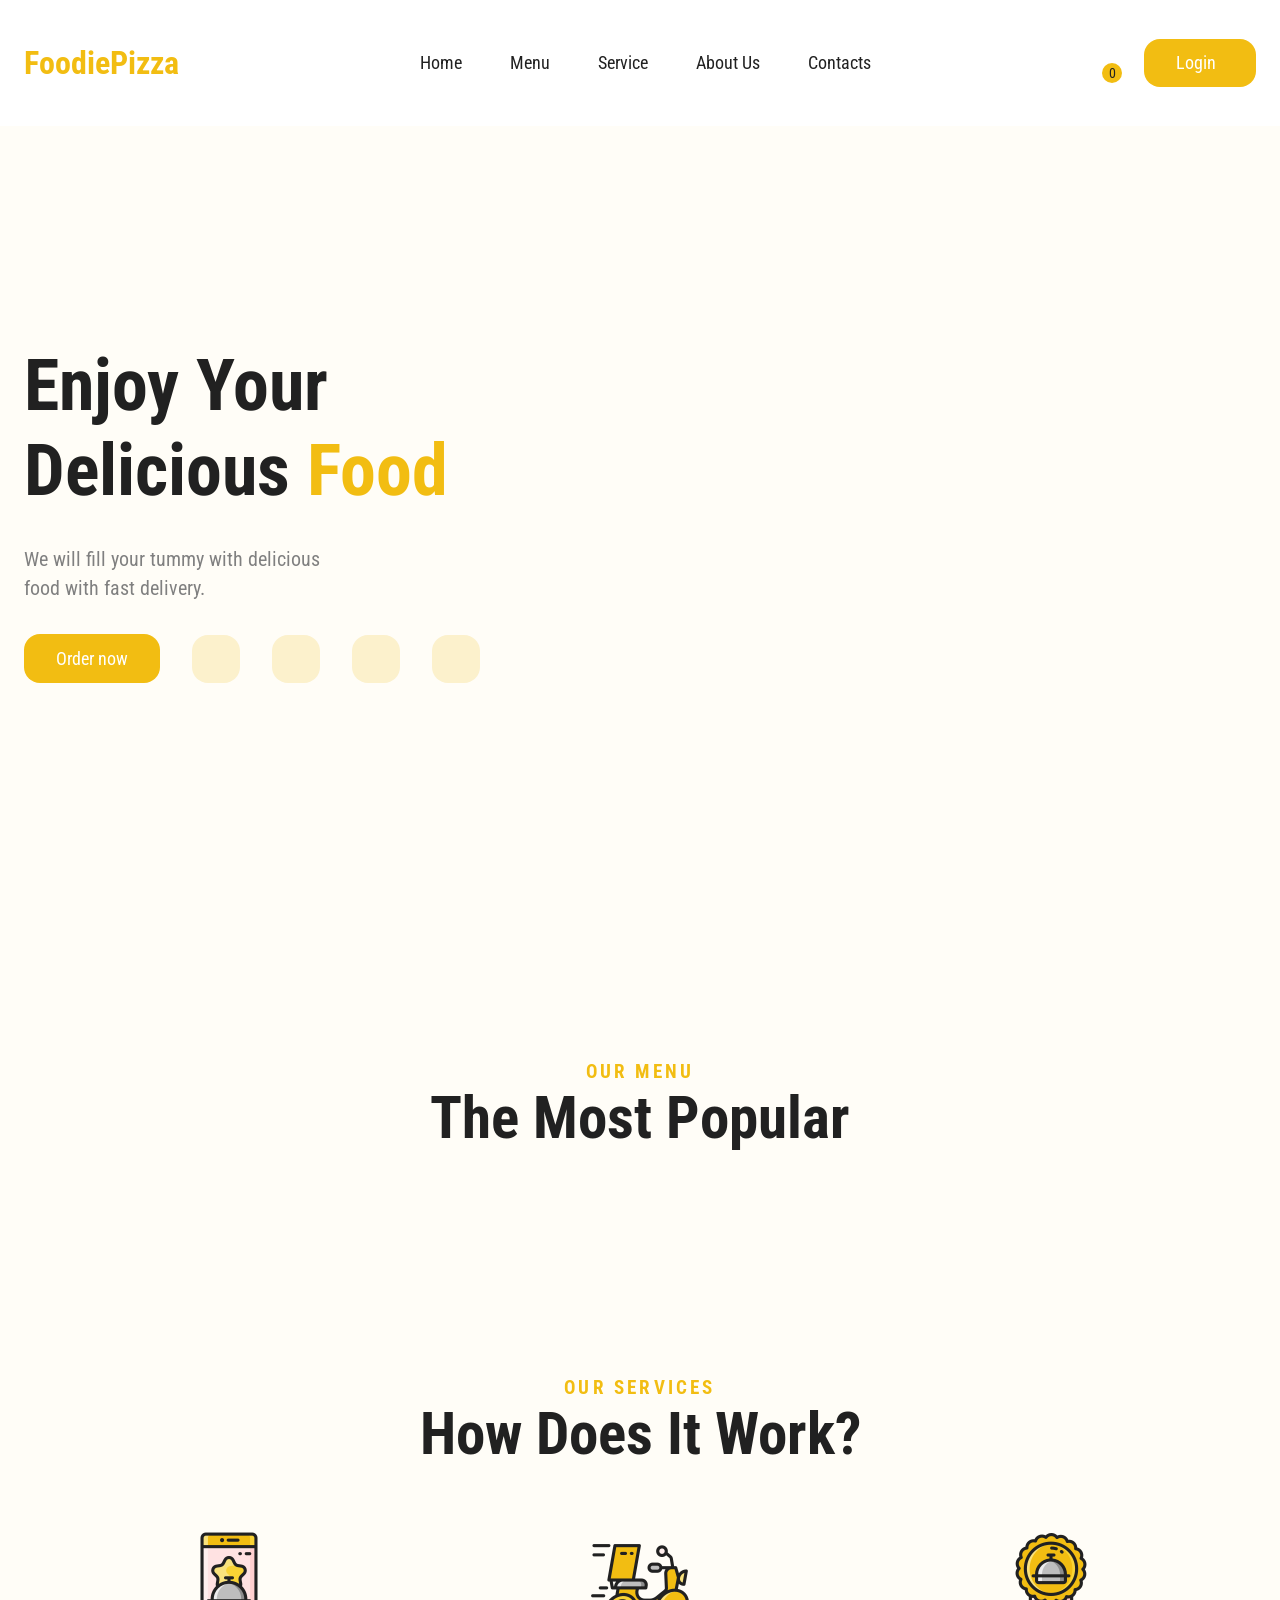
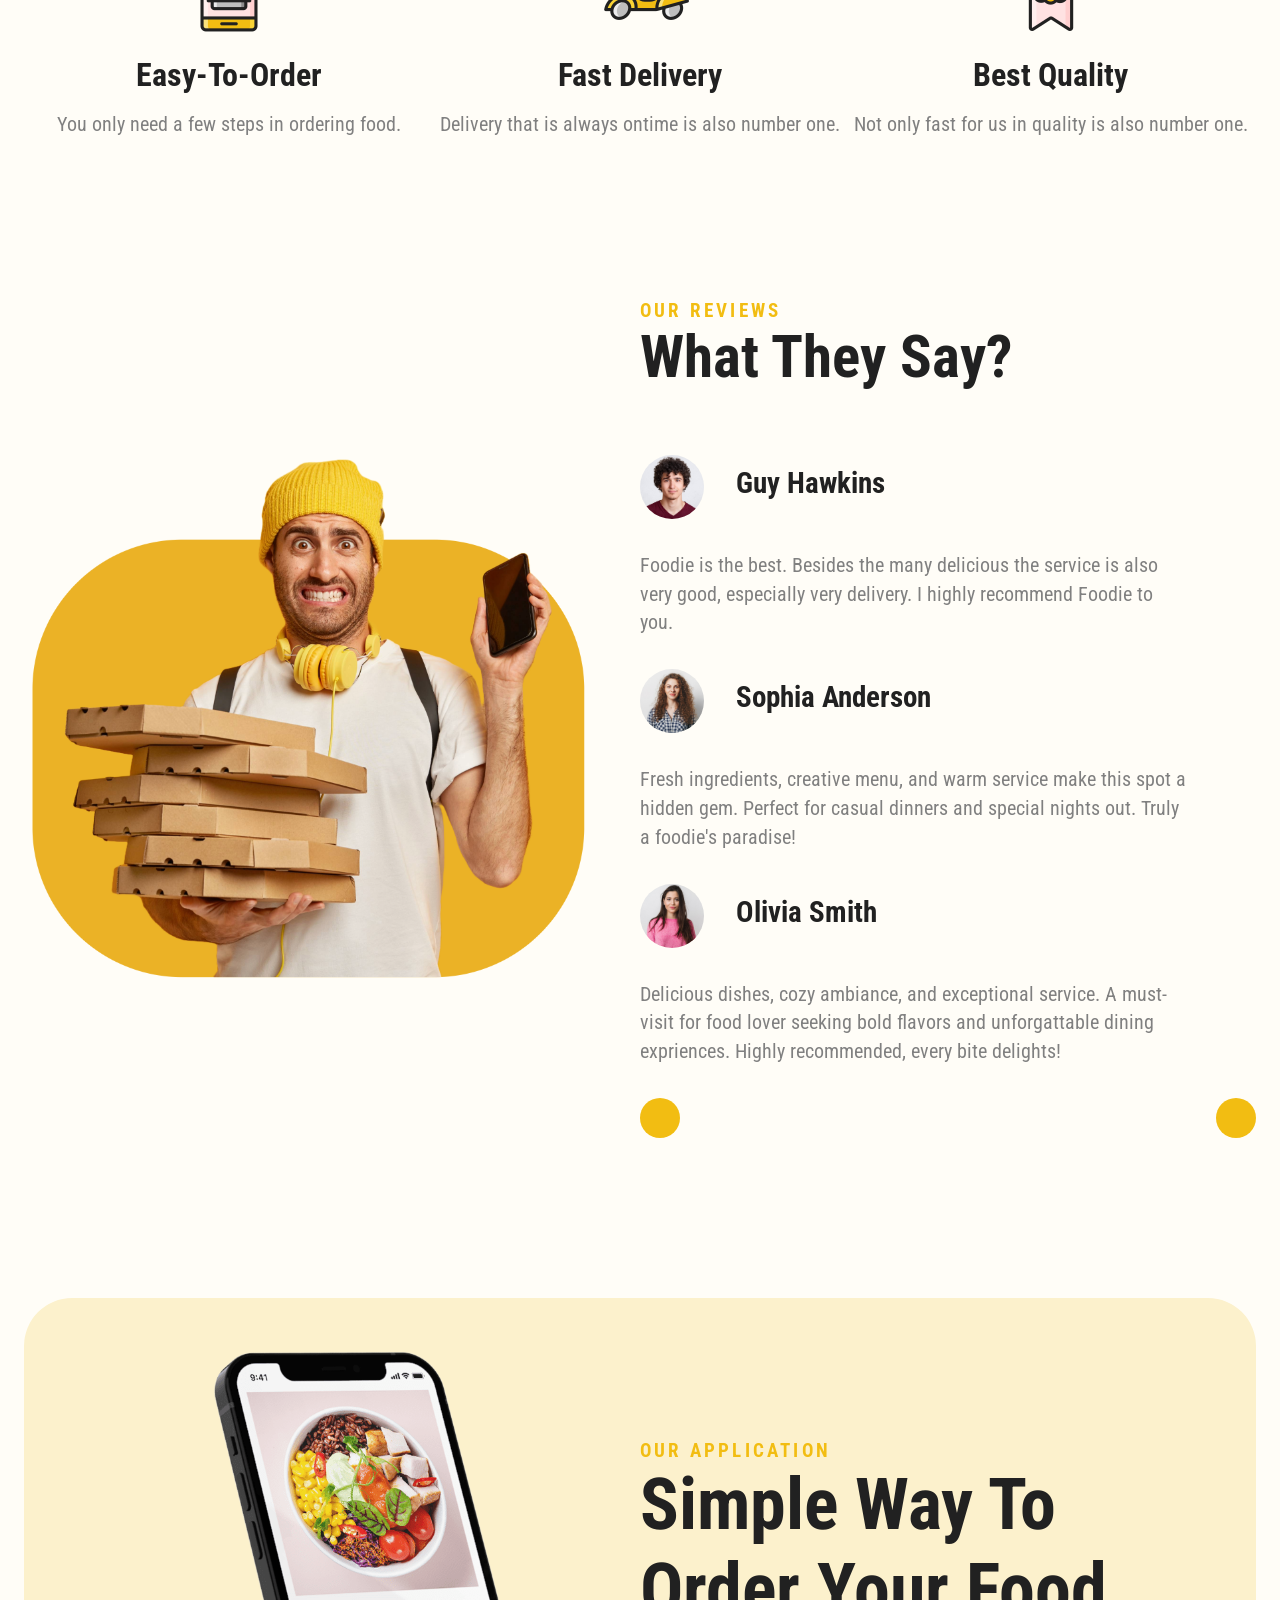
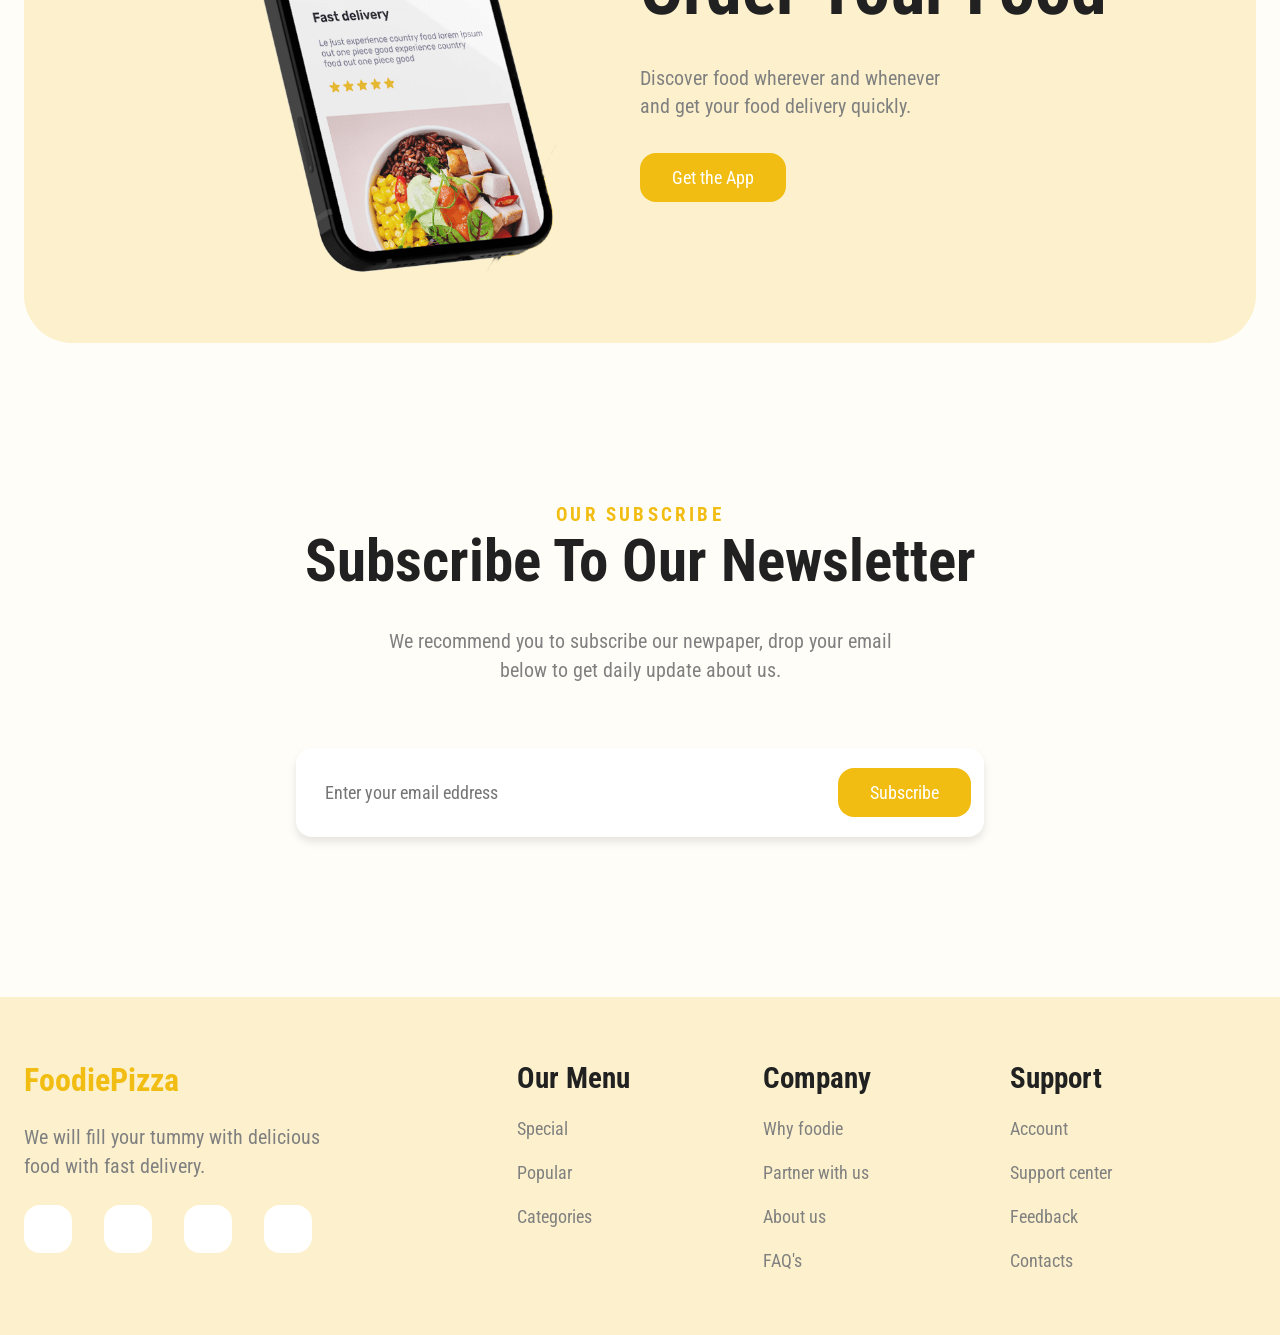
==== commit 3a85a98b: "Update print statement from 'Hello' to 'Goodbye'" ====
--- a/index.html
+++ b/index.html
@@ -18,7 +18,7 @@
     <!-- HEADER PART -->
     <header>
         <nav class="navbar flex between wrapper">
-            <a href="index1.html" class="logo" id="logo-Link">FoodiePizza</a>
+            <a href="index.html" class="logo" id="logo-Link">FoodiePizza</a>
 
             <!-- DESKTOP MENUS -->
             <ul class="navlist flex gap-3">
@@ -444,4 +444,4 @@
     <script src="https://cdn.jsdelivr.net/npm/swiper@12/swiper-bundle.min.js"></script>
 </body>
 
-</html>+</html>
